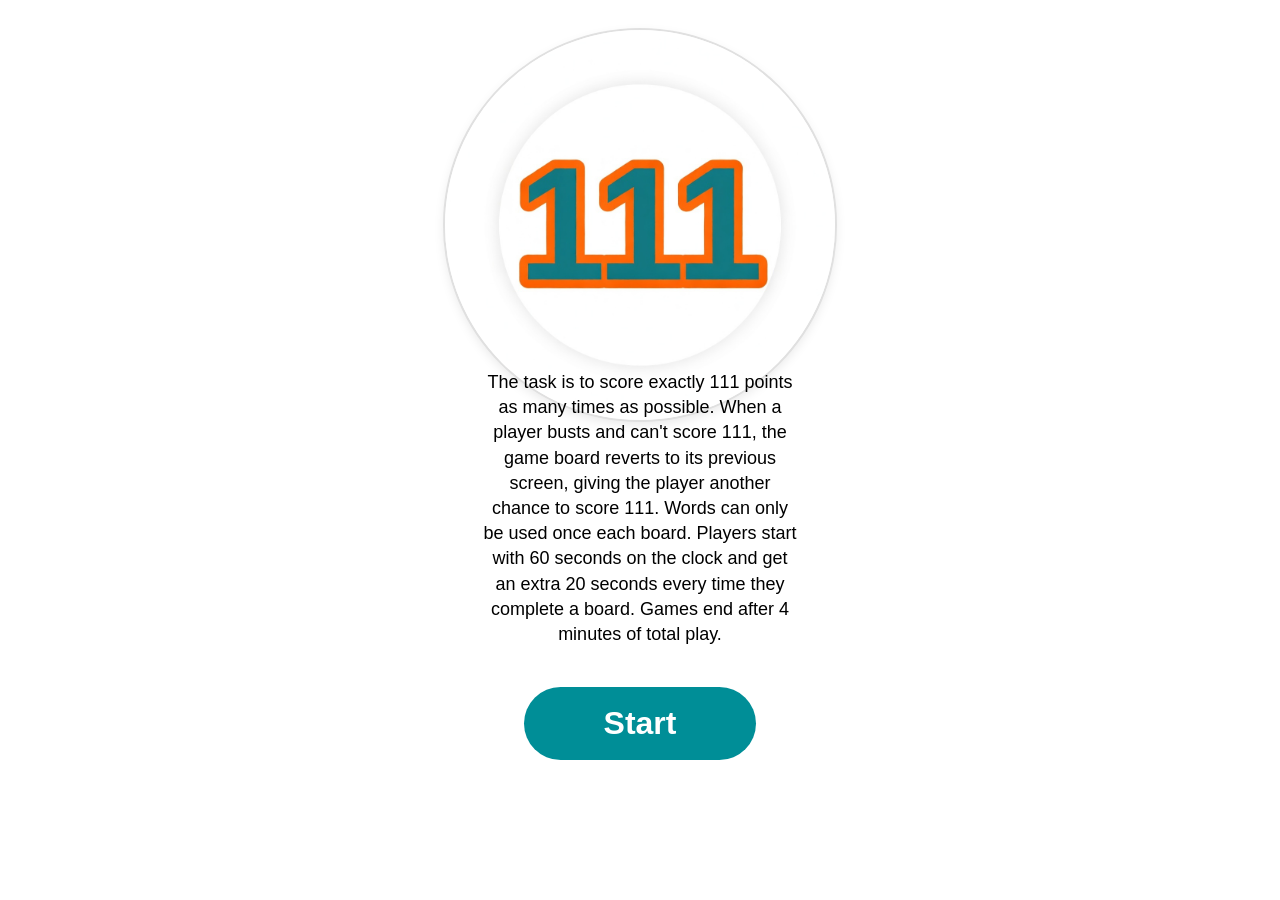
==== index.html @ 29111aea "Make circle border more visible on landing page" ====
<!DOCTYPE html>
<html lang="en">
<head>
  <meta charset="UTF-8">
  <meta name="viewport" content="width=device-width, initial-scale=1.0">
  <title>111</title>
  <link rel="manifest" href="manifest.json">
  <link rel="apple-touch-icon" href="icon-512.png">
  <script>
    if ('serviceWorker' in navigator) { 
      navigator.serviceWorker.register('/111-game/sw.js'); 
    }
  </script>
</head>
<body style="background:white; text-align:center; padding:0; margin:0; font-family:sans-serif; display:flex; flex-direction:column; align-items:center;">
  <div style="margin-top: 30px; margin-bottom: -90px;"> 
    <img src="icon-1024.png" style="width:390px; max-width:98vw; height:auto; display:block; margin:0 auto; border-radius:50%; box-shadow: 0 0 0 2px #e0e0e0, 0 4px 12px rgba(0,0,0,0.1);">
  </div>
  <div style="padding: 0 25px;">
    <p style="font-size:18px; line-height:1.4; color:black; max-width:320px; margin:40px auto; font-weight:500;">
      The task is to score exactly 111 points as many times as possible. When a player busts and can't score 111, the game board reverts to its previous screen, giving the player another chance to score 111. Words can only be used once each board. Players start with 60 seconds on the clock and get an extra 20 seconds every time they complete a board. Games end after 4 minutes of total play.
    </p>
  </div>
  <button onclick="window.location.href='game.html'" style="background:#008E97; color:white; padding:18px 80px; font-size:32px; border:none; border-radius:100px; font-weight:bold; cursor:pointer;">
    Start
  </button>
</body>
</html>
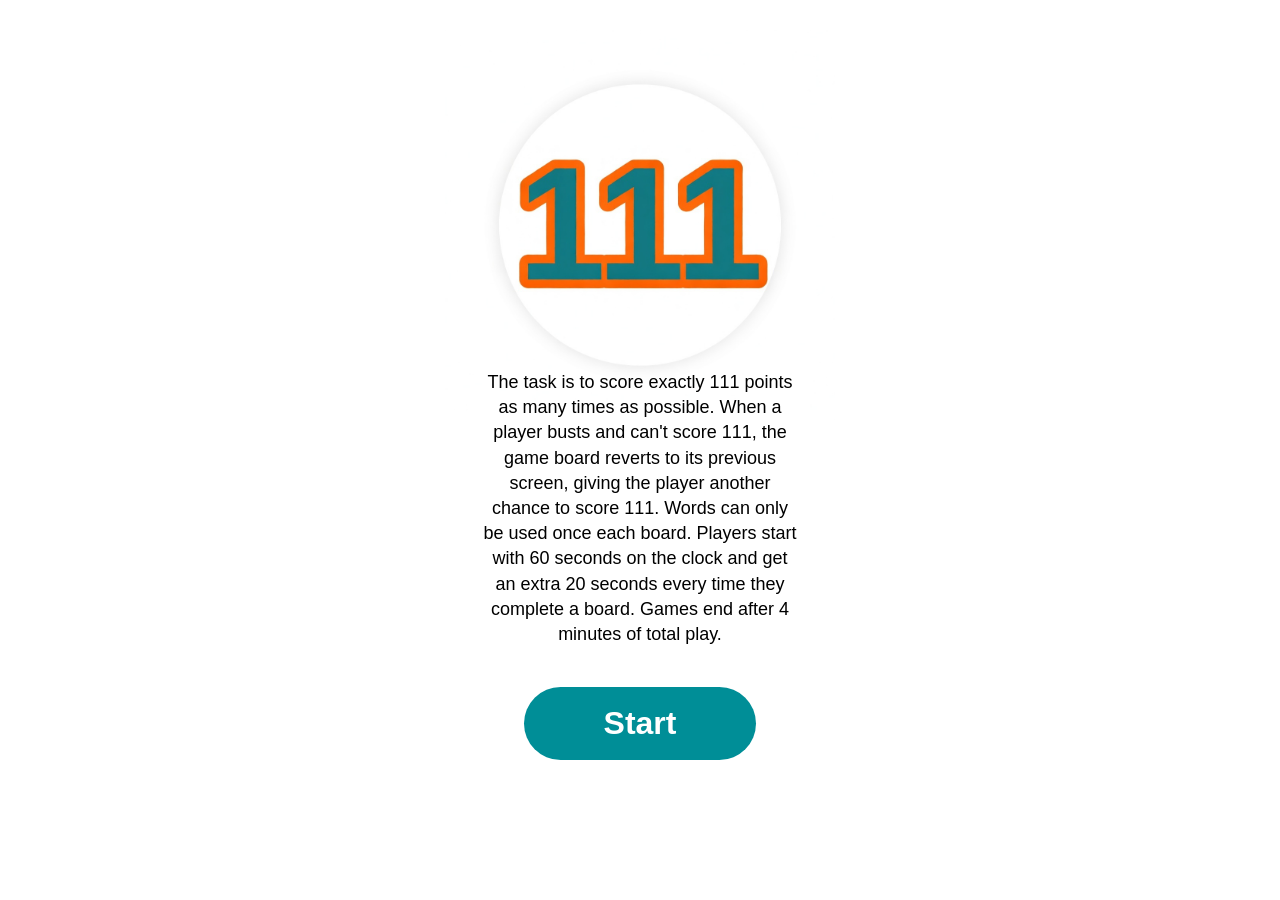
==== commit ce41a515: "Revert circle border change on landing page" ====
--- a/index.html
+++ b/index.html
@@ -14,7 +14,7 @@
 </head>
 <body style="background:white; text-align:center; padding:0; margin:0; font-family:sans-serif; display:flex; flex-direction:column; align-items:center;">
   <div style="margin-top: 30px; margin-bottom: -90px;"> 
-    <img src="icon-1024.png" style="width:390px; max-width:98vw; height:auto; display:block; margin:0 auto; border-radius:50%; box-shadow: 0 0 0 2px #e0e0e0, 0 4px 12px rgba(0,0,0,0.1);">
+    <img src="icon-1024.png" style="width:390px; max-width:98vw; height:auto; display:block; margin:0 auto;">
   </div>
   <div style="padding: 0 25px;">
     <p style="font-size:18px; line-height:1.4; color:black; max-width:320px; margin:40px auto; font-weight:500;">
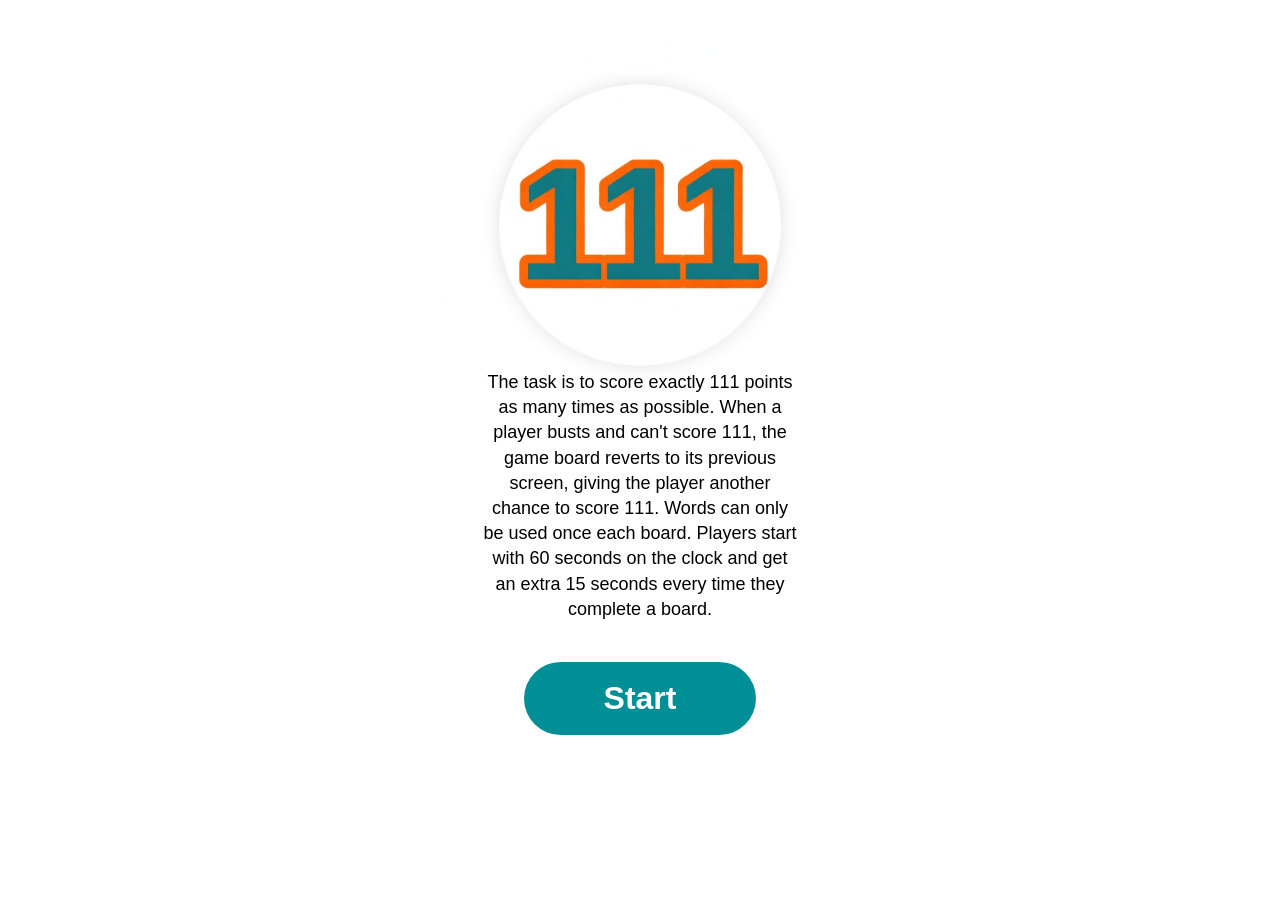
==== commit 06e72385: "v20: 15s board bonus, remove 4-minute time cap" ====
--- a/index.html
+++ b/index.html
@@ -18,7 +18,7 @@
   </div>
   <div style="padding: 0 25px;">
     <p style="font-size:18px; line-height:1.4; color:black; max-width:320px; margin:40px auto; font-weight:500;">
-      The task is to score exactly 111 points as many times as possible. When a player busts and can't score 111, the game board reverts to its previous screen, giving the player another chance to score 111. Words can only be used once each board. Players start with 60 seconds on the clock and get an extra 20 seconds every time they complete a board. Games end after 4 minutes of total play.
+      The task is to score exactly 111 points as many times as possible. When a player busts and can't score 111, the game board reverts to its previous screen, giving the player another chance to score 111. Words can only be used once each board. Players start with 60 seconds on the clock and get an extra 15 seconds every time they complete a board.
     </p>
   </div>
   <button onclick="window.location.href='game.html'" style="background:#008E97; color:white; padding:18px 80px; font-size:32px; border:none; border-radius:100px; font-weight:bold; cursor:pointer;">
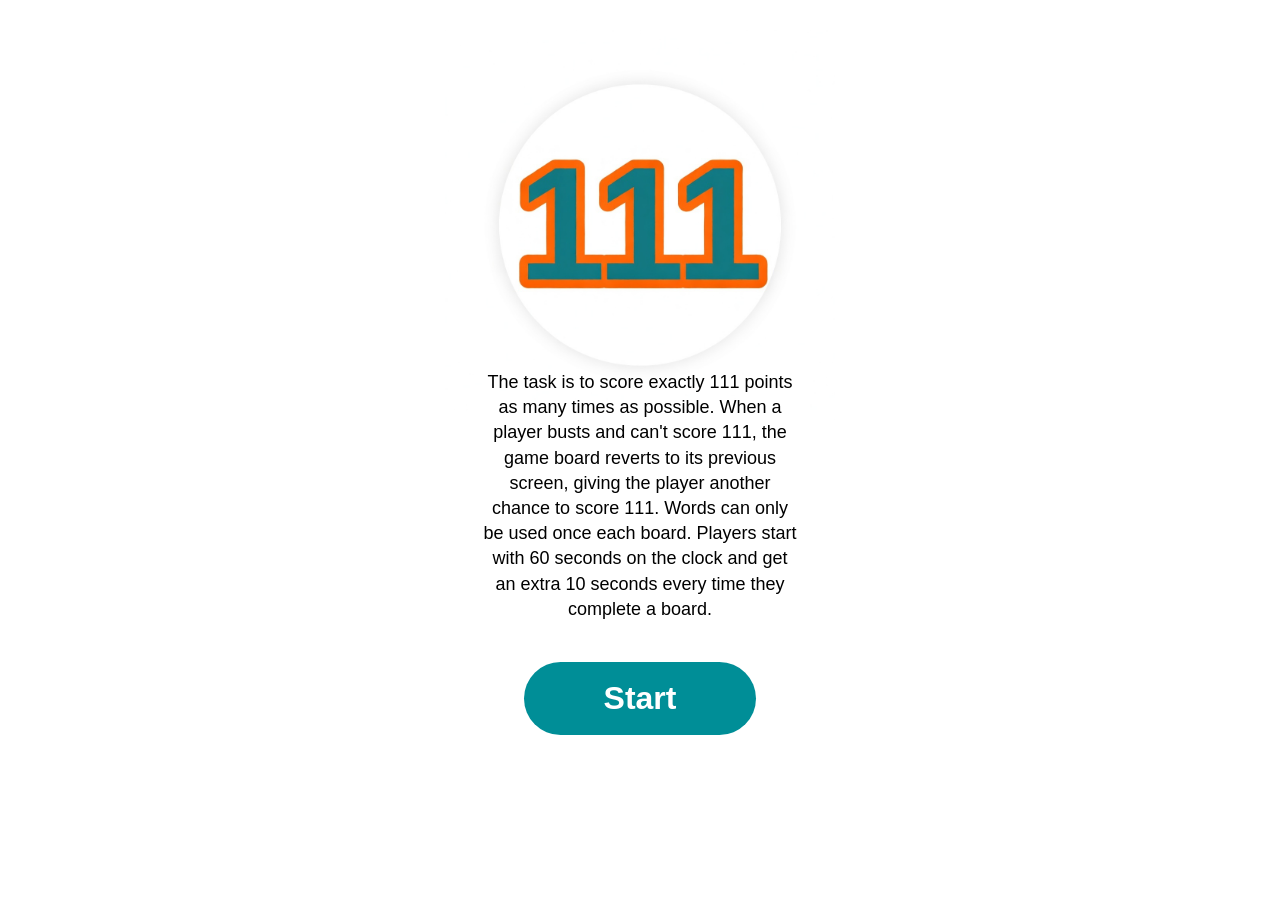
==== commit 06d74a28: "v21: reduce bonus time to 10 seconds per board" ====
--- a/index.html
+++ b/index.html
@@ -18,7 +18,7 @@
   </div>
   <div style="padding: 0 25px;">
     <p style="font-size:18px; line-height:1.4; color:black; max-width:320px; margin:40px auto; font-weight:500;">
-      The task is to score exactly 111 points as many times as possible. When a player busts and can't score 111, the game board reverts to its previous screen, giving the player another chance to score 111. Words can only be used once each board. Players start with 60 seconds on the clock and get an extra 15 seconds every time they complete a board.
+      The task is to score exactly 111 points as many times as possible. When a player busts and can't score 111, the game board reverts to its previous screen, giving the player another chance to score 111. Words can only be used once each board. Players start with 60 seconds on the clock and get an extra 10 seconds every time they complete a board.
     </p>
   </div>
   <button onclick="window.location.href='game.html'" style="background:#008E97; color:white; padding:18px 80px; font-size:32px; border:none; border-radius:100px; font-weight:bold; cursor:pointer;">
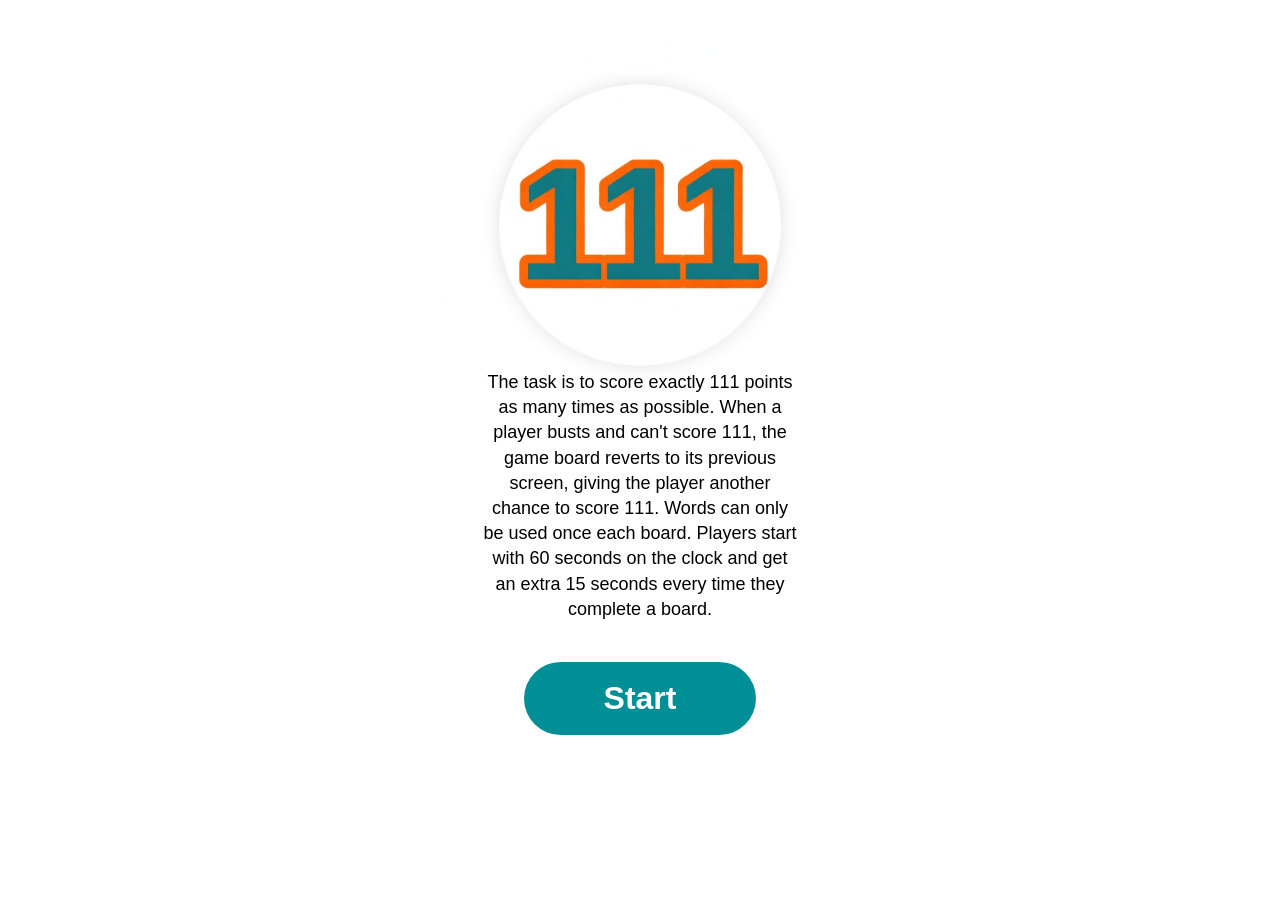
==== commit 07c147d6: "v22: restore 15s bonus, no time cap" ====
--- a/index.html
+++ b/index.html
@@ -18,7 +18,7 @@
   </div>
   <div style="padding: 0 25px;">
     <p style="font-size:18px; line-height:1.4; color:black; max-width:320px; margin:40px auto; font-weight:500;">
-      The task is to score exactly 111 points as many times as possible. When a player busts and can't score 111, the game board reverts to its previous screen, giving the player another chance to score 111. Words can only be used once each board. Players start with 60 seconds on the clock and get an extra 10 seconds every time they complete a board.
+      The task is to score exactly 111 points as many times as possible. When a player busts and can't score 111, the game board reverts to its previous screen, giving the player another chance to score 111. Words can only be used once each board. Players start with 60 seconds on the clock and get an extra 15 seconds every time they complete a board.
     </p>
   </div>
   <button onclick="window.location.href='game.html'" style="background:#008E97; color:white; padding:18px 80px; font-size:32px; border:none; border-radius:100px; font-weight:bold; cursor:pointer;">
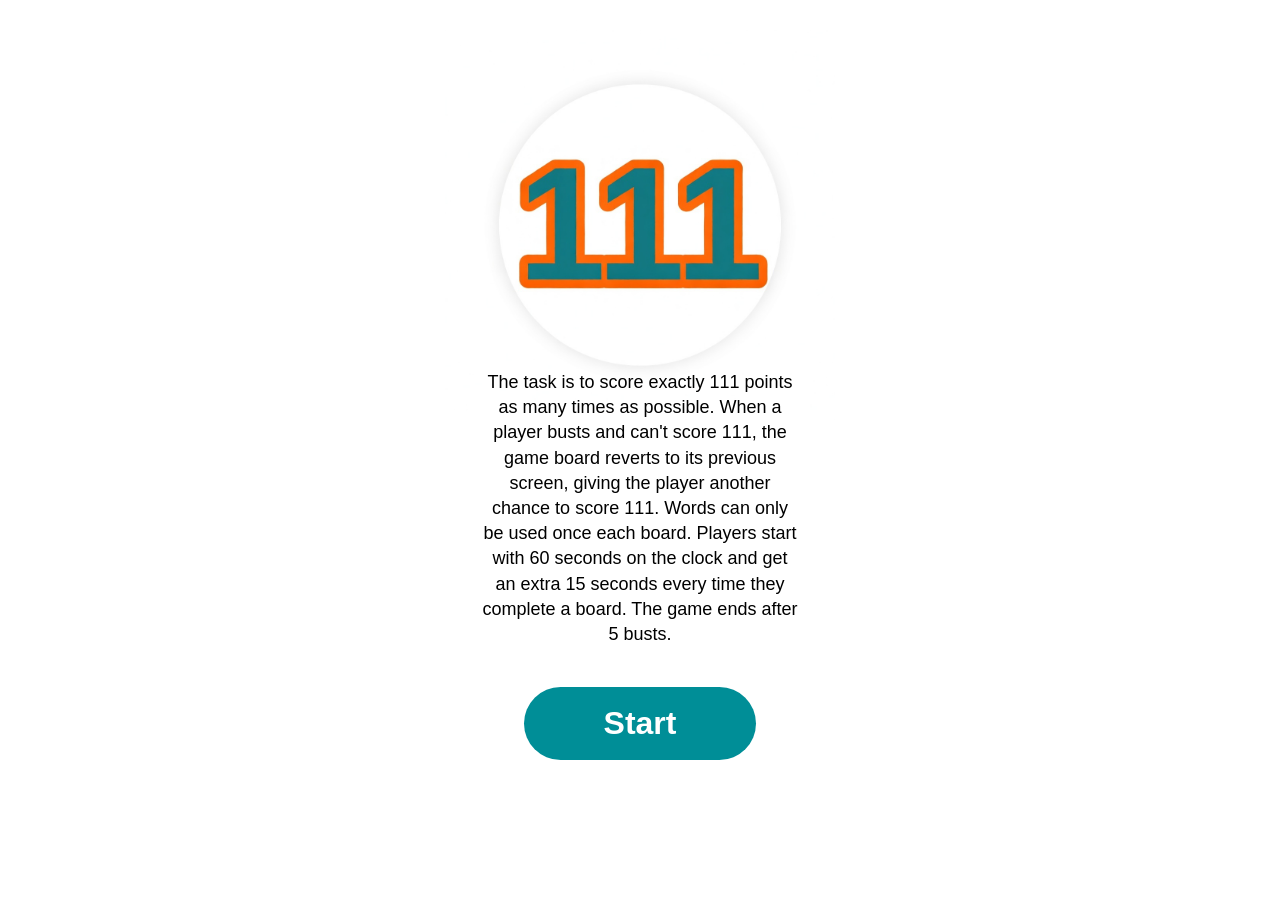
==== commit 059a45c3: "v23: end game after 5 busts" ====
--- a/index.html
+++ b/index.html
@@ -18,7 +18,7 @@
   </div>
   <div style="padding: 0 25px;">
     <p style="font-size:18px; line-height:1.4; color:black; max-width:320px; margin:40px auto; font-weight:500;">
-      The task is to score exactly 111 points as many times as possible. When a player busts and can't score 111, the game board reverts to its previous screen, giving the player another chance to score 111. Words can only be used once each board. Players start with 60 seconds on the clock and get an extra 15 seconds every time they complete a board.
+      The task is to score exactly 111 points as many times as possible. When a player busts and can't score 111, the game board reverts to its previous screen, giving the player another chance to score 111. Words can only be used once each board. Players start with 60 seconds on the clock and get an extra 15 seconds every time they complete a board. The game ends after 5 busts.
     </p>
   </div>
   <button onclick="window.location.href='game.html'" style="background:#008E97; color:white; padding:18px 80px; font-size:32px; border:none; border-radius:100px; font-weight:bold; cursor:pointer;">
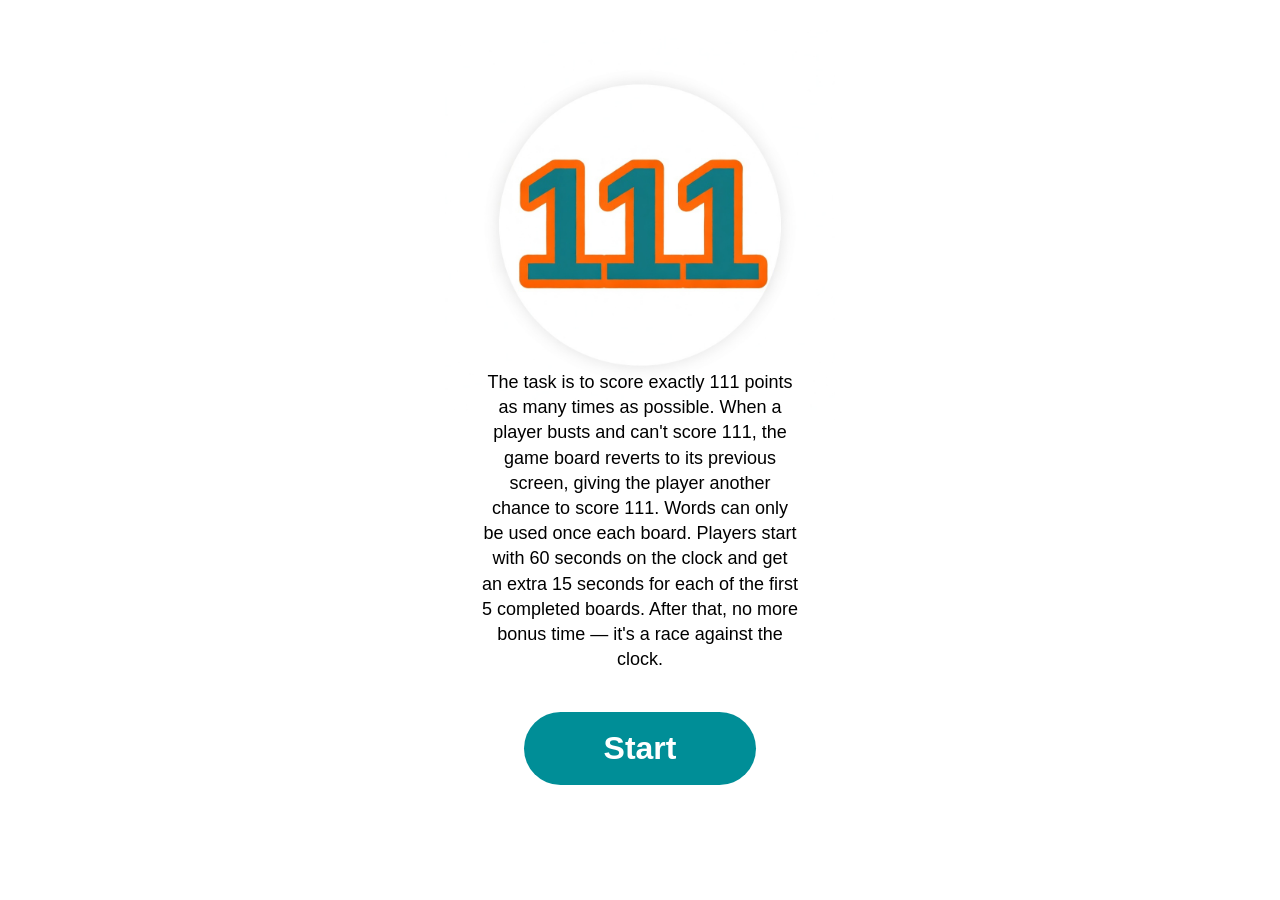
==== commit 2fecdc3d: "v24: bonus time for first 5 boards only, remove bust limit" ====
--- a/index.html
+++ b/index.html
@@ -18,7 +18,7 @@
   </div>
   <div style="padding: 0 25px;">
     <p style="font-size:18px; line-height:1.4; color:black; max-width:320px; margin:40px auto; font-weight:500;">
-      The task is to score exactly 111 points as many times as possible. When a player busts and can't score 111, the game board reverts to its previous screen, giving the player another chance to score 111. Words can only be used once each board. Players start with 60 seconds on the clock and get an extra 15 seconds every time they complete a board. The game ends after 5 busts.
+      The task is to score exactly 111 points as many times as possible. When a player busts and can't score 111, the game board reverts to its previous screen, giving the player another chance to score 111. Words can only be used once each board. Players start with 60 seconds on the clock and get an extra 15 seconds for each of the first 5 completed boards. After that, no more bonus time — it's a race against the clock.
     </p>
   </div>
   <button onclick="window.location.href='game.html'" style="background:#008E97; color:white; padding:18px 80px; font-size:32px; border:none; border-radius:100px; font-weight:bold; cursor:pointer;">
